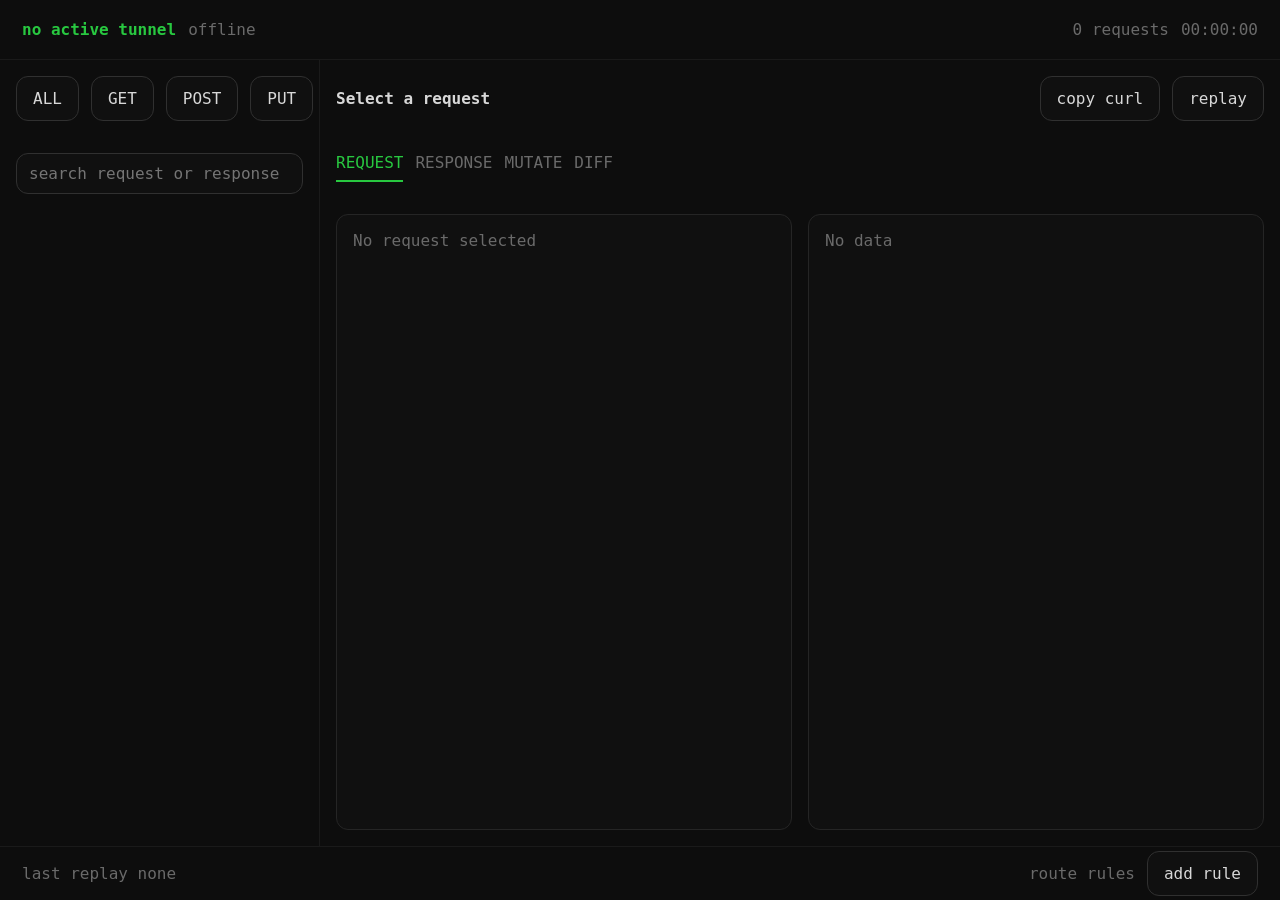
==== internal/dashboard/dashboard.html @ bc6e5ca0 "add dashboard.html for main application interface" ====
<!doctype html>
<html lang="en">
  <head>
    <meta charset="utf-8" />
    <meta name="viewport" content="width=device-width, initial-scale=1" />
    <title>Vexlo</title>
    <style>
      :root {
        color-scheme: dark;
        --bg: #0d0d0d;
        --panel: #111;
        --line: #1a1a1a;
        --text: #d8d8d8;
        --muted: #6a6a6a;
        --green: #28c840;
        --yellow: #febc2e;
        --blue: #0a84ff;
        --red: #ff5f57;
      }
      * {
        box-sizing: border-box;
      }
      body {
        margin: 0;
        background: var(--bg);
        color: var(--text);
        font-family: ui-monospace, SFMono-Regular, Menlo, Consolas, monospace;
      }
      .shell {
        min-height: 100vh;
        display: grid;
        grid-template-rows: 60px 1fr 54px;
      }
      .top,
      .bottom {
        display: flex;
        align-items: center;
        justify-content: space-between;
        border-bottom: 1px solid var(--line);
        padding: 0 22px;
      }
      .bottom {
        border-top: 1px solid var(--line);
        border-bottom: none;
        color: var(--muted);
      }
      .body {
        display: grid;
        grid-template-columns: 320px 1fr;
        min-height: 0;
      }
      .left {
        border-right: 1px solid var(--line);
        overflow: auto;
      }
      .right {
        display: grid;
        grid-template-rows: auto auto 1fr;
        min-height: 0;
      }
      .title {
        color: var(--green);
        font-weight: 700;
      }
      .muted {
        color: var(--muted);
      }
      .filters,
      .actions,
      .tabs,
      .detail-grid {
        display: flex;
        gap: 12px;
        padding: 16px;
      }
      .detail-grid {
        display: grid;
        grid-template-columns: 1fr 1fr;
        gap: 16px;
        min-height: 0;
      }
      button,
      input,
      textarea,
      select {
        background: #101010;
        color: var(--text);
        border: 1px solid #303030;
        border-radius: 12px;
        font: inherit;
      }
      button {
        padding: 12px 16px;
        cursor: pointer;
      }
      input,
      select {
        padding: 10px 12px;
      }
      textarea {
        width: 100%;
        min-height: 180px;
        padding: 12px;
        resize: vertical;
      }
      .request {
        padding: 14px 16px;
        border-top: 1px solid var(--line);
        cursor: pointer;
      }
      .request.active {
        background: #151515;
        border-left: 3px solid var(--green);
        padding-left: 13px;
      }
      .badge {
        display: inline-block;
        min-width: 56px;
        font-weight: 700;
      }
      .panel {
        border: 1px solid #252525;
        border-radius: 12px;
        background: #101010;
        padding: 16px;
        min-height: 280px;
        overflow: auto;
      }
      .tab {
        color: var(--muted);
        padding-bottom: 8px;
        border-bottom: 2px solid transparent;
        cursor: pointer;
      }
      .tab.active {
        color: var(--green);
        border-color: var(--green);
      }
      pre {
        white-space: pre-wrap;
        word-break: break-word;
        margin: 0;
      }
      .row {
        display: flex;
        gap: 12px;
        align-items: center;
      }
      .grow {
        flex: 1;
      }
      .status-ok {
        color: var(--green);
      }
      .status-warn {
        color: var(--yellow);
      }
      .status-bad {
        color: var(--red);
      }
      .method-GET {
        color: var(--green);
      }
      .method-POST {
        color: var(--yellow);
      }
      .method-PUT {
        color: var(--blue);
      }
      .method-DELETE,
      .method-DEL {
        color: var(--red);
      }
      .diff-added {
        color: var(--green);
      }
      .diff-removed {
        color: var(--red);
      }
      .diff-changed {
        color: var(--yellow);
      }
    </style>
  </head>
  <body>
    <div class="shell">
      <div class="top">
        <div class="row">
          <span class="title" id="tunnel-url">no active tunnel</span
          ><span class="muted" id="connection-status">offline</span>
        </div>
        <div class="row">
          <span class="muted" id="request-count">0 requests</span
          ><span class="muted" id="session-duration">00:00:00</span>
        </div>
      </div>
      <div class="body">
        <aside class="left">
          <div class="filters">
            <button data-method="ALL">ALL</button
            ><button data-method="GET">GET</button
            ><button data-method="POST">POST</button
            ><button data-method="PUT">PUT</button
            ><button data-method="DELETE">DEL</button>
          </div>
          <div class="filters">
            <input
              id="search"
              class="grow"
              placeholder="search request or response"
            />
          </div>
          <div id="request-list"></div>
        </aside>
        <section class="right">
          <div class="actions">
            <div class="grow row">
              <strong id="selected-title">Select a request</strong>
            </div>
            <button id="copy-curl">copy curl</button>
            <button id="replay">replay</button>
          </div>
          <div class="tabs">
            <div class="tab active" data-tab="request">REQUEST</div>
            <div class="tab" data-tab="response">RESPONSE</div>
            <div class="tab" data-tab="mutate">MUTATE</div>
            <div class="tab" data-tab="diff">DIFF</div>
          </div>
          <div class="detail-grid">
            <div class="panel" id="left-panel"></div>
            <div class="panel" id="right-panel"></div>
          </div>
        </section>
      </div>
      <div class="bottom">
        <div id="replay-status">last replay none</div>
        <div class="row">
          <span>route rules</span><button id="add-rule">add rule</button>
        </div>
      </div>
    </div>
    <script type="module">
      const params = new URLSearchParams(location.search);
      const state = {
        requests: [],
        selectedRequest: null,
        replayResponse: null,
        filterMethod: "ALL",
        searchQuery: "",
        tab: "request",
        rules: [],
        session: params.get("session"),
        token: params.get("token"),
        sessionInfo: null,
      };
      const apiBase = (path) =>
        `${path}?session=${encodeURIComponent(state.session || "")}&token=${encodeURIComponent(state.token || "")}`;
      function setState(next) {
        Object.assign(state, next);
        render();
      }
      function fmtJSON(raw) {
        try {
          return JSON.stringify(JSON.parse(raw || "{}"), null, 2);
        } catch {
          return raw || "";
        }
      }
      function statusClass(code) {
        if (code >= 500) return "status-bad";
        if (code >= 400) return "status-warn";
        return "status-ok";
      }
      function renderRequestList() {
        const el = document.getElementById("request-list");
        const list = state.requests.filter(
          (r) =>
            (state.filterMethod === "ALL" || r.method === state.filterMethod) &&
            (!state.searchQuery ||
              (r.body || "").includes(state.searchQuery) ||
              (r.response_body || "").includes(state.searchQuery) ||
              (r.path || "").includes(state.searchQuery)),
        );
        document.getElementById("request-count").textContent =
          `${list.length} requests`;
        el.innerHTML = list
          .map(
            (r) =>
              `<div class="request ${state.selectedRequest && state.selectedRequest.id === r.id ? "active" : ""}" data-id="${r.id}"><div class="row"><span class="badge method-${r.method}">${r.method}</span><span class="grow">${r.path}</span><span class="${statusClass(r.response_status)}">${r.response_status}</span><span class="muted">${r.duration_ms}ms</span></div></div>`,
          )
          .join("");
        el.querySelectorAll(".request").forEach(
          (node) => (node.onclick = () => openRequest(node.dataset.id)),
        );
      }
      async function openRequest(id) {
        const res = await fetch(apiBase(`/api/requests/${id}`));
        if (!res.ok) return;
        const req = await res.json();
        setState({ selectedRequest: req });
      }
      function renderRequestDetail() {
        const req = state.selectedRequest;
        const left = document.getElementById("left-panel");
        const right = document.getElementById("right-panel");
        if (!req) {
          left.innerHTML = '<span class="muted">No request selected</span>';
          right.innerHTML = '<span class="muted">No data</span>';
          return;
        }
        document.getElementById("selected-title").textContent =
          `${req.method} ${req.path}`;
        if (state.tab === "request") {
          left.innerHTML = `<pre>${fmtJSON(req.headers)}\n\n${fmtJSON(req.body)}</pre>`;
          right.innerHTML = `<pre>${fmtJSON(req.body)}</pre>`;
        } else if (state.tab === "response") {
          left.innerHTML = `<pre>Status ${req.response_status}\n\n${fmtJSON(req.response_headers)}\n\n${fmtJSON(req.response_body)}</pre>`;
          right.innerHTML = `<pre>${fmtJSON(req.response_body)}</pre>`;
        } else if (state.tab === "mutate") {
          left.innerHTML = `<div class="muted">Headers JSON</div><textarea id="mutate-headers">${fmtJSON(req.headers)}</textarea>`;
          right.innerHTML = `<div class="muted">Body</div><textarea id="mutate-body">${req.body || ""}</textarea>`;
        } else {
          const diff = req.replay
            ? JSON.parse(req.replay.diff_result || "{}")
            : null;
          left.innerHTML = `<pre>${fmtJSON(req.response_body)}</pre>`;
          right.innerHTML = diff
            ? renderDiff(diff)
            : '<span class="muted">No replay yet</span>';
        }
      }
      function renderDiff(diff) {
        if (diff.mode === "text") {
          const parts = (diff.text || []).map(
            (item) =>
              '<div class="diff-' +
              item.type +
              '">' +
              item.type +
              ": " +
              escapeHTML(item.value) +
              "</div>",
          );
          return "<pre>" + parts.join("") + "</pre>";
        }
        const lines = [];
        Object.entries(diff.removed || {}).forEach(([k, v]) =>
          lines.push(
            `<div class="diff-removed">- "${k}": ${escapeHTML(JSON.stringify(v))}</div>`,
          ),
        );
        Object.entries(diff.added || {}).forEach(([k, v]) =>
          lines.push(
            `<div class="diff-added">+ "${k}": ${escapeHTML(JSON.stringify(v))}</div>`,
          ),
        );
        Object.entries(diff.changed || {}).forEach(([k, v]) =>
          lines.push(
            `<div class="diff-changed">~ "${k}": ${escapeHTML(JSON.stringify(v.from))} -> ${escapeHTML(JSON.stringify(v.to))}</div>`,
          ),
        );
        return `<pre>${lines.join("") || "No differences"}</pre>`;
      }
      function escapeHTML(value) {
        return String(value)
          .replaceAll("&", "&amp;")
          .replaceAll("<", "&lt;")
          .replaceAll(">", "&gt;");
      }
      function render() {
        renderRequestList();
        renderRequestDetail();
      }
      async function loadInitial() {
        const sessions = await fetch("/api/sessions")
          .then((r) => r.json())
          .catch(() => []);
        let current = sessions.find((s) => s.id === state.session);
        if (!current && sessions.length) current = sessions[0];
        if (current) {
          state.session = current.id;
          state.sessionInfo = current;
          document.getElementById("tunnel-url").textContent =
            location.origin + "/t/" + current.subdomain;
        }
        const requests = await fetch(apiBase("/api/requests"))
          .then((r) => r.json())
          .catch(() => []);
        const rules = await fetch(apiBase("/api/rules"))
          .then((r) => r.json())
          .catch(() => []);
        setState({
          requests,
          rules,
          selectedRequest: requests[0] || null,
          sessionInfo: current,
        });
        connectWS();
        setInterval(updateTimer, 1000);
      }
      function connectWS() {
        if (!state.session) return;
        const protocol = location.protocol === "https:" ? "wss:" : "ws:";
        const ws = new WebSocket(
          `${protocol}//${location.host}/ws/events?session=${encodeURIComponent(state.session)}&token=${encodeURIComponent(state.token || "")}`,
        );
        ws.onopen = () =>
          (document.getElementById("connection-status").textContent =
            "connected");
        ws.onclose = () => {
          document.getElementById("connection-status").textContent = "offline";
          setTimeout(connectWS, 3000);
        };
        ws.onmessage = (event) => {
          const data = JSON.parse(event.data);
          if (data.type === "new_request")
            setState({ requests: [data.payload, ...state.requests] });
        };
      }
      function updateTimer() {
        const first = state.requests[state.requests.length - 1];
        if (!first) return;
        const started = new Date(first.created_at).getTime();
        const delta = Math.floor((Date.now() - started) / 1000);
        const h = String(Math.floor(delta / 3600)).padStart(2, "0");
        const m = String(Math.floor((delta % 3600) / 60)).padStart(2, "0");
        const s = String(delta % 60).padStart(2, "0");
        document.getElementById("session-duration").textContent =
          `${h}:${m}:${s}`;
      }
      document
        .querySelectorAll("[data-method]")
        .forEach(
          (btn) =>
            (btn.onclick = () =>
              setState({ filterMethod: btn.dataset.method })),
        );
      document.querySelectorAll("[data-tab]").forEach(
        (tab) =>
          (tab.onclick = () => {
            document
              .querySelectorAll(".tab")
              .forEach((t) => t.classList.remove("active"));
            tab.classList.add("active");
            setState({ tab: tab.dataset.tab });
          }),
      );
      document.getElementById("search").oninput = (e) =>
        setState({ searchQuery: e.target.value });
      document.getElementById("replay").onclick = async () => {
        if (!state.selectedRequest) return;
        let headers = {};
        let body = state.selectedRequest.body || "";
        if (state.tab === "mutate") {
          try {
            headers = JSON.parse(
              document.getElementById("mutate-headers").value || "{}",
            );
          } catch {}
          body = document.getElementById("mutate-body").value;
        }
        const res = await fetch(apiBase("/api/replay"), {
          method: "POST",
          headers: { "Content-Type": "application/json" },
          body: JSON.stringify({
            request_id: state.selectedRequest.id,
            headers,
            body,
          }),
        });
        const replay = await res.json();
        document.getElementById("replay-status").textContent =
          `last replay ${replay.response_status} in ${replay.duration_ms}ms`;
        await openRequest(state.selectedRequest.id);
      };
      document.getElementById("copy-curl").onclick = async () => {
        if (!state.selectedRequest) return;
        const req = state.selectedRequest;
        const path = `${location.origin}/t/${state.sessionInfo ? state.sessionInfo.subdomain : ""}${req.path}${req.query ? "?" + req.query : ""}`;
        const escapeForSingleQuotes = (s) =>
          (s || "").replaceAll("'", "'\"'\"'");
        const curl = [
          `curl -X ${req.method}`,
          `'${path}'`,
          `-d '${escapeForSingleQuotes(req.body)}'`,
        ].join(" ");
        await navigator.clipboard.writeText(curl);
      };
      document.getElementById("add-rule").onclick = async () => {
        const target_port = Number(prompt("target port", "4000"));
        if (!target_port) return;
        const match_path = prompt("match path contains", "/api");
        await fetch(apiBase("/api/rules"), {
          method: "POST",
          headers: { "Content-Type": "application/json" },
          body: JSON.stringify({
            match_path,
            target_port,
            priority: Date.now() % 100000,
          }),
        });
        const rules = await fetch(apiBase("/api/rules"))
          .then((r) => r.json())
          .catch(() => []);
        setState({ rules });
      };
      await loadInitial();
    </script>
  </body>
</html>
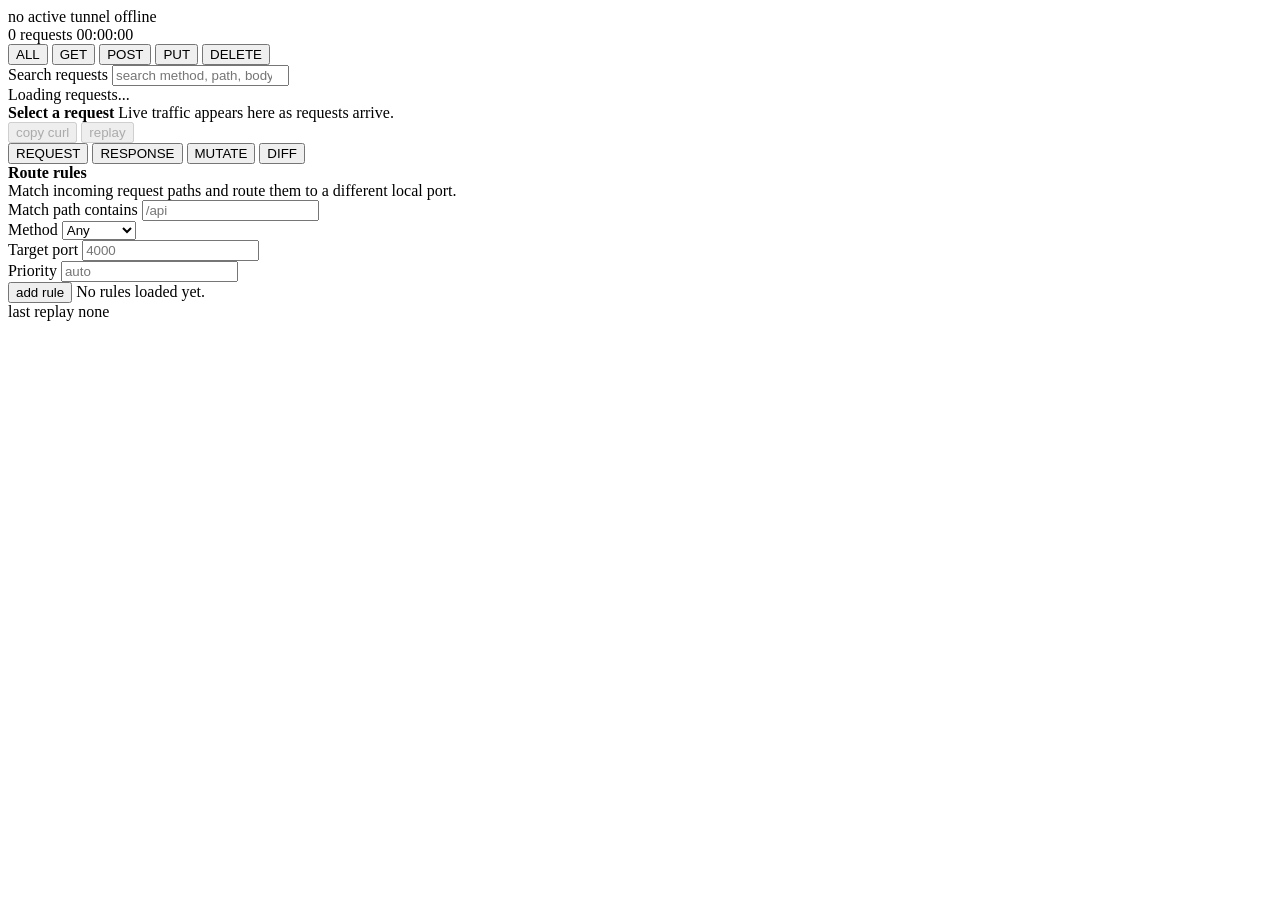
==== commit 99a2dc2d: "refactor dashboard.html to streamline structure and improve readability" ====
--- a/internal/dashboard/dashboard.html
+++ b/internal/dashboard/dashboard.html
@@ -1,510 +1,153 @@
 <!doctype html>
 <html lang="en">
-  <head>
-    <meta charset="utf-8" />
-    <meta name="viewport" content="width=device-width, initial-scale=1" />
-    <title>Vexlo</title>
-    <style>
-      :root {
-        color-scheme: dark;
-        --bg: #0d0d0d;
-        --panel: #111;
-        --line: #1a1a1a;
-        --text: #d8d8d8;
-        --muted: #6a6a6a;
-        --green: #28c840;
-        --yellow: #febc2e;
-        --blue: #0a84ff;
-        --red: #ff5f57;
-      }
-      * {
-        box-sizing: border-box;
-      }
-      body {
-        margin: 0;
-        background: var(--bg);
-        color: var(--text);
-        font-family: ui-monospace, SFMono-Regular, Menlo, Consolas, monospace;
-      }
-      .shell {
-        min-height: 100vh;
-        display: grid;
-        grid-template-rows: 60px 1fr 54px;
-      }
-      .top,
-      .bottom {
-        display: flex;
-        align-items: center;
-        justify-content: space-between;
-        border-bottom: 1px solid var(--line);
-        padding: 0 22px;
-      }
-      .bottom {
-        border-top: 1px solid var(--line);
-        border-bottom: none;
-        color: var(--muted);
-      }
-      .body {
-        display: grid;
-        grid-template-columns: 320px 1fr;
-        min-height: 0;
-      }
-      .left {
-        border-right: 1px solid var(--line);
-        overflow: auto;
-      }
-      .right {
-        display: grid;
-        grid-template-rows: auto auto 1fr;
-        min-height: 0;
-      }
-      .title {
-        color: var(--green);
-        font-weight: 700;
-      }
-      .muted {
-        color: var(--muted);
-      }
-      .filters,
-      .actions,
-      .tabs,
-      .detail-grid {
-        display: flex;
-        gap: 12px;
-        padding: 16px;
-      }
-      .detail-grid {
-        display: grid;
-        grid-template-columns: 1fr 1fr;
-        gap: 16px;
-        min-height: 0;
-      }
-      button,
-      input,
-      textarea,
-      select {
-        background: #101010;
-        color: var(--text);
-        border: 1px solid #303030;
-        border-radius: 12px;
-        font: inherit;
-      }
-      button {
-        padding: 12px 16px;
-        cursor: pointer;
-      }
-      input,
-      select {
-        padding: 10px 12px;
-      }
-      textarea {
-        width: 100%;
-        min-height: 180px;
-        padding: 12px;
-        resize: vertical;
-      }
-      .request {
-        padding: 14px 16px;
-        border-top: 1px solid var(--line);
-        cursor: pointer;
-      }
-      .request.active {
-        background: #151515;
-        border-left: 3px solid var(--green);
-        padding-left: 13px;
-      }
-      .badge {
-        display: inline-block;
-        min-width: 56px;
-        font-weight: 700;
-      }
-      .panel {
-        border: 1px solid #252525;
-        border-radius: 12px;
-        background: #101010;
-        padding: 16px;
-        min-height: 280px;
-        overflow: auto;
-      }
-      .tab {
-        color: var(--muted);
-        padding-bottom: 8px;
-        border-bottom: 2px solid transparent;
-        cursor: pointer;
-      }
-      .tab.active {
-        color: var(--green);
-        border-color: var(--green);
-      }
-      pre {
-        white-space: pre-wrap;
-        word-break: break-word;
-        margin: 0;
-      }
-      .row {
-        display: flex;
-        gap: 12px;
-        align-items: center;
-      }
-      .grow {
-        flex: 1;
-      }
-      .status-ok {
-        color: var(--green);
-      }
-      .status-warn {
-        color: var(--yellow);
-      }
-      .status-bad {
-        color: var(--red);
-      }
-      .method-GET {
-        color: var(--green);
-      }
-      .method-POST {
-        color: var(--yellow);
-      }
-      .method-PUT {
-        color: var(--blue);
-      }
-      .method-DELETE,
-      .method-DEL {
-        color: var(--red);
-      }
-      .diff-added {
-        color: var(--green);
-      }
-      .diff-removed {
-        color: var(--red);
-      }
-      .diff-changed {
-        color: var(--yellow);
-      }
-    </style>
-  </head>
-  <body>
-    <div class="shell">
-      <div class="top">
-        <div class="row">
-          <span class="title" id="tunnel-url">no active tunnel</span
-          ><span class="muted" id="connection-status">offline</span>
+
+<head>
+  <meta charset="utf-8" />
+  <meta name="viewport" content="width=device-width, initial-scale=1" />
+  <meta http-equiv="Cache-Control" content="no-store, no-cache, must-revalidate, max-age=0" />
+  <meta http-equiv="Pragma" content="no-cache" />
+  <meta http-equiv="Expires" content="0" />
+  <title>Vexlo</title>
+  <link rel="stylesheet" href="/assets/dashboard.css" />
+</head>
+
+<body>
+  <div class="shell">
+    <header class="topbar">
+      <div class="status-stack">
+        <span class="title" id="tunnel-url">no active tunnel</span>
+        <span class="chip">
+          <span class="connection-dot" id="connection-dot"></span>
+          <span id="connection-status">offline</span>
+        </span>
+      </div>
+      <div class="topbar-meta">
+        <span class="subtle" id="request-count">0 requests</span>
+        <span class="subtle" id="session-duration">00:00:00</span>
+      </div>
+    </header>
+
+    <div class="layout">
+      <aside class="sidebar">
+        <div class="filter-group" id="method-filters" aria-label="Method filters">
+          <button type="button" class="method-filter active" data-method="ALL">
+            ALL
+          </button>
+          <button type="button" class="method-filter" data-method="GET">
+            GET
+          </button>
+          <button type="button" class="method-filter" data-method="POST">
+            POST
+          </button>
+          <button type="button" class="method-filter" data-method="PUT">
+            PUT
+          </button>
+          <button type="button" class="method-filter" data-method="DELETE">
+            DELETE
+          </button>
         </div>
-        <div class="row">
-          <span class="muted" id="request-count">0 requests</span
-          ><span class="muted" id="session-duration">00:00:00</span>
+
+        <div class="search-wrap">
+          <label class="sr-only" for="search">Search requests</label>
+          <input id="search" type="search" placeholder="search method, path, body, or response" autocomplete="off" />
         </div>
-      </div>
-      <div class="body">
-        <aside class="left">
-          <div class="filters">
-            <button data-method="ALL">ALL</button
-            ><button data-method="GET">GET</button
-            ><button data-method="POST">POST</button
-            ><button data-method="PUT">PUT</button
-            ><button data-method="DELETE">DEL</button>
+
+        <div class="subtle" id="list-state">Loading requests...</div>
+
+        <div class="request-list" id="request-list" aria-label="Captured requests"></div>
+      </aside>
+
+      <main class="main">
+        <div class="banner" id="error-banner" role="alert"></div>
+
+        <div class="toolbar">
+          <div class="toolbar-title">
+            <strong id="selected-title">Select a request</strong>
+            <span class="detail-meta" id="selected-meta">Live traffic appears here as requests arrive.</span>
           </div>
-          <div class="filters">
-            <input
-              id="search"
-              class="grow"
-              placeholder="search request or response"
-            />
+          <div class="toolbar-actions">
+            <button type="button" id="copy-curl" disabled>copy curl</button>
+            <button type="button" id="replay" disabled>replay</button>
           </div>
-          <div id="request-list"></div>
-        </aside>
-        <section class="right">
-          <div class="actions">
-            <div class="grow row">
-              <strong id="selected-title">Select a request</strong>
+        </div>
+
+        <div class="tabs" role="tablist" aria-label="Request details tabs">
+          <button type="button" class="tab-button active" data-tab="request" role="tab" aria-selected="true">
+            REQUEST
+          </button>
+          <button type="button" class="tab-button" data-tab="response" role="tab" aria-selected="false">
+            RESPONSE
+          </button>
+          <button type="button" class="tab-button" data-tab="mutate" role="tab" aria-selected="false">
+            MUTATE
+          </button>
+          <button type="button" class="tab-button" data-tab="diff" role="tab" aria-selected="false">
+            DIFF
+          </button>
+        </div>
+
+        <div class="detail-grid">
+          <section class="panel" id="left-panel" aria-live="polite"></section>
+          <section class="panel" id="right-panel"></section>
+        </div>
+
+        <div class="rules-wrap">
+          <div class="rules-card">
+            <div class="rule-header">
+              <div>
+                <strong>Route rules</strong>
+                <div class="help">
+                  Match incoming request paths and route them to a different
+                  local port.
+                </div>
+              </div>
             </div>
-            <button id="copy-curl">copy curl</button>
-            <button id="replay">replay</button>
+
+            <form id="rule-form" class="split">
+              <div class="rules-grid">
+                <div class="field">
+                  <label for="rule-path">Match path contains</label>
+                  <input id="rule-path" name="match_path" placeholder="/api" />
+                </div>
+                <div class="field">
+                  <label for="rule-method">Method</label>
+                  <select id="rule-method" name="match_method">
+                    <option value="">Any</option>
+                    <option value="GET">GET</option>
+                    <option value="POST">POST</option>
+                    <option value="PUT">PUT</option>
+                    <option value="DELETE">DELETE</option>
+                  </select>
+                </div>
+                <div class="field">
+                  <label for="rule-target-port">Target port</label>
+                  <input id="rule-target-port" name="target_port" type="number" min="1" step="1" placeholder="4000"
+                    required />
+                </div>
+                <div class="field">
+                  <label for="rule-priority">Priority</label>
+                  <input id="rule-priority" name="priority" type="number" min="1" step="1" placeholder="auto" />
+                </div>
+              </div>
+              <div class="rule-inline">
+                <button type="submit" id="add-rule">add rule</button>
+                <span class="help" id="rules-status">No rules loaded yet.</span>
+              </div>
+            </form>
+
+            <div class="rule-list" id="rule-list"></div>
           </div>
-          <div class="tabs">
-            <div class="tab active" data-tab="request">REQUEST</div>
-            <div class="tab" data-tab="response">RESPONSE</div>
-            <div class="tab" data-tab="mutate">MUTATE</div>
-            <div class="tab" data-tab="diff">DIFF</div>
-          </div>
-          <div class="detail-grid">
-            <div class="panel" id="left-panel"></div>
-            <div class="panel" id="right-panel"></div>
-          </div>
-        </section>
-      </div>
-      <div class="bottom">
-        <div id="replay-status">last replay none</div>
-        <div class="row">
-          <span>route rules</span><button id="add-rule">add rule</button>
         </div>
-      </div>
+
+        <footer class="footer">
+          <div class="footer-row" id="replay-status">last replay none</div>
+          <div class="footer-row subtle" id="footer-status"></div>
+        </footer>
+      </main>
     </div>
-    <script type="module">
-      const params = new URLSearchParams(location.search);
-      const state = {
-        requests: [],
-        selectedRequest: null,
-        replayResponse: null,
-        filterMethod: "ALL",
-        searchQuery: "",
-        tab: "request",
-        rules: [],
-        session: params.get("session"),
-        token: params.get("token"),
-        sessionInfo: null,
-      };
-      const apiBase = (path) =>
-        `${path}?session=${encodeURIComponent(state.session || "")}&token=${encodeURIComponent(state.token || "")}`;
-      function setState(next) {
-        Object.assign(state, next);
-        render();
-      }
-      function fmtJSON(raw) {
-        try {
-          return JSON.stringify(JSON.parse(raw || "{}"), null, 2);
-        } catch {
-          return raw || "";
-        }
-      }
-      function statusClass(code) {
-        if (code >= 500) return "status-bad";
-        if (code >= 400) return "status-warn";
-        return "status-ok";
-      }
-      function renderRequestList() {
-        const el = document.getElementById("request-list");
-        const list = state.requests.filter(
-          (r) =>
-            (state.filterMethod === "ALL" || r.method === state.filterMethod) &&
-            (!state.searchQuery ||
-              (r.body || "").includes(state.searchQuery) ||
-              (r.response_body || "").includes(state.searchQuery) ||
-              (r.path || "").includes(state.searchQuery)),
-        );
-        document.getElementById("request-count").textContent =
-          `${list.length} requests`;
-        el.innerHTML = list
-          .map(
-            (r) =>
-              `<div class="request ${state.selectedRequest && state.selectedRequest.id === r.id ? "active" : ""}" data-id="${r.id}"><div class="row"><span class="badge method-${r.method}">${r.method}</span><span class="grow">${r.path}</span><span class="${statusClass(r.response_status)}">${r.response_status}</span><span class="muted">${r.duration_ms}ms</span></div></div>`,
-          )
-          .join("");
-        el.querySelectorAll(".request").forEach(
-          (node) => (node.onclick = () => openRequest(node.dataset.id)),
-        );
-      }
-      async function openRequest(id) {
-        const res = await fetch(apiBase(`/api/requests/${id}`));
-        if (!res.ok) return;
-        const req = await res.json();
-        setState({ selectedRequest: req });
-      }
-      function renderRequestDetail() {
-        const req = state.selectedRequest;
-        const left = document.getElementById("left-panel");
-        const right = document.getElementById("right-panel");
-        if (!req) {
-          left.innerHTML = '<span class="muted">No request selected</span>';
-          right.innerHTML = '<span class="muted">No data</span>';
-          return;
-        }
-        document.getElementById("selected-title").textContent =
-          `${req.method} ${req.path}`;
-        if (state.tab === "request") {
-          left.innerHTML = `<pre>${fmtJSON(req.headers)}\n\n${fmtJSON(req.body)}</pre>`;
-          right.innerHTML = `<pre>${fmtJSON(req.body)}</pre>`;
-        } else if (state.tab === "response") {
-          left.innerHTML = `<pre>Status ${req.response_status}\n\n${fmtJSON(req.response_headers)}\n\n${fmtJSON(req.response_body)}</pre>`;
-          right.innerHTML = `<pre>${fmtJSON(req.response_body)}</pre>`;
-        } else if (state.tab === "mutate") {
-          left.innerHTML = `<div class="muted">Headers JSON</div><textarea id="mutate-headers">${fmtJSON(req.headers)}</textarea>`;
-          right.innerHTML = `<div class="muted">Body</div><textarea id="mutate-body">${req.body || ""}</textarea>`;
-        } else {
-          const diff = req.replay
-            ? JSON.parse(req.replay.diff_result || "{}")
-            : null;
-          left.innerHTML = `<pre>${fmtJSON(req.response_body)}</pre>`;
-          right.innerHTML = diff
-            ? renderDiff(diff)
-            : '<span class="muted">No replay yet</span>';
-        }
-      }
-      function renderDiff(diff) {
-        if (diff.mode === "text") {
-          const parts = (diff.text || []).map(
-            (item) =>
-              '<div class="diff-' +
-              item.type +
-              '">' +
-              item.type +
-              ": " +
-              escapeHTML(item.value) +
-              "</div>",
-          );
-          return "<pre>" + parts.join("") + "</pre>";
-        }
-        const lines = [];
-        Object.entries(diff.removed || {}).forEach(([k, v]) =>
-          lines.push(
-            `<div class="diff-removed">- "${k}": ${escapeHTML(JSON.stringify(v))}</div>`,
-          ),
-        );
-        Object.entries(diff.added || {}).forEach(([k, v]) =>
-          lines.push(
-            `<div class="diff-added">+ "${k}": ${escapeHTML(JSON.stringify(v))}</div>`,
-          ),
-        );
-        Object.entries(diff.changed || {}).forEach(([k, v]) =>
-          lines.push(
-            `<div class="diff-changed">~ "${k}": ${escapeHTML(JSON.stringify(v.from))} -> ${escapeHTML(JSON.stringify(v.to))}</div>`,
-          ),
-        );
-        return `<pre>${lines.join("") || "No differences"}</pre>`;
-      }
-      function escapeHTML(value) {
-        return String(value)
-          .replaceAll("&", "&amp;")
-          .replaceAll("<", "&lt;")
-          .replaceAll(">", "&gt;");
-      }
-      function render() {
-        renderRequestList();
-        renderRequestDetail();
-      }
-      async function loadInitial() {
-        const sessions = await fetch("/api/sessions")
-          .then((r) => r.json())
-          .catch(() => []);
-        let current = sessions.find((s) => s.id === state.session);
-        if (!current && sessions.length) current = sessions[0];
-        if (current) {
-          state.session = current.id;
-          state.sessionInfo = current;
-          document.getElementById("tunnel-url").textContent =
-            location.origin + "/t/" + current.subdomain;
-        }
-        const requests = await fetch(apiBase("/api/requests"))
-          .then((r) => r.json())
-          .catch(() => []);
-        const rules = await fetch(apiBase("/api/rules"))
-          .then((r) => r.json())
-          .catch(() => []);
-        setState({
-          requests,
-          rules,
-          selectedRequest: requests[0] || null,
-          sessionInfo: current,
-        });
-        connectWS();
-        setInterval(updateTimer, 1000);
-      }
-      function connectWS() {
-        if (!state.session) return;
-        const protocol = location.protocol === "https:" ? "wss:" : "ws:";
-        const ws = new WebSocket(
-          `${protocol}//${location.host}/ws/events?session=${encodeURIComponent(state.session)}&token=${encodeURIComponent(state.token || "")}`,
-        );
-        ws.onopen = () =>
-          (document.getElementById("connection-status").textContent =
-            "connected");
-        ws.onclose = () => {
-          document.getElementById("connection-status").textContent = "offline";
-          setTimeout(connectWS, 3000);
-        };
-        ws.onmessage = (event) => {
-          const data = JSON.parse(event.data);
-          if (data.type === "new_request")
-            setState({ requests: [data.payload, ...state.requests] });
-        };
-      }
-      function updateTimer() {
-        const first = state.requests[state.requests.length - 1];
-        if (!first) return;
-        const started = new Date(first.created_at).getTime();
-        const delta = Math.floor((Date.now() - started) / 1000);
-        const h = String(Math.floor(delta / 3600)).padStart(2, "0");
-        const m = String(Math.floor((delta % 3600) / 60)).padStart(2, "0");
-        const s = String(delta % 60).padStart(2, "0");
-        document.getElementById("session-duration").textContent =
-          `${h}:${m}:${s}`;
-      }
-      document
-        .querySelectorAll("[data-method]")
-        .forEach(
-          (btn) =>
-            (btn.onclick = () =>
-              setState({ filterMethod: btn.dataset.method })),
-        );
-      document.querySelectorAll("[data-tab]").forEach(
-        (tab) =>
-          (tab.onclick = () => {
-            document
-              .querySelectorAll(".tab")
-              .forEach((t) => t.classList.remove("active"));
-            tab.classList.add("active");
-            setState({ tab: tab.dataset.tab });
-          }),
-      );
-      document.getElementById("search").oninput = (e) =>
-        setState({ searchQuery: e.target.value });
-      document.getElementById("replay").onclick = async () => {
-        if (!state.selectedRequest) return;
-        let headers = {};
-        let body = state.selectedRequest.body || "";
-        if (state.tab === "mutate") {
-          try {
-            headers = JSON.parse(
-              document.getElementById("mutate-headers").value || "{}",
-            );
-          } catch {}
-          body = document.getElementById("mutate-body").value;
-        }
-        const res = await fetch(apiBase("/api/replay"), {
-          method: "POST",
-          headers: { "Content-Type": "application/json" },
-          body: JSON.stringify({
-            request_id: state.selectedRequest.id,
-            headers,
-            body,
-          }),
-        });
-        const replay = await res.json();
-        document.getElementById("replay-status").textContent =
-          `last replay ${replay.response_status} in ${replay.duration_ms}ms`;
-        await openRequest(state.selectedRequest.id);
-      };
-      document.getElementById("copy-curl").onclick = async () => {
-        if (!state.selectedRequest) return;
-        const req = state.selectedRequest;
-        const path = `${location.origin}/t/${state.sessionInfo ? state.sessionInfo.subdomain : ""}${req.path}${req.query ? "?" + req.query : ""}`;
-        const escapeForSingleQuotes = (s) =>
-          (s || "").replaceAll("'", "'\"'\"'");
-        const curl = [
-          `curl -X ${req.method}`,
-          `'${path}'`,
-          `-d '${escapeForSingleQuotes(req.body)}'`,
-        ].join(" ");
-        await navigator.clipboard.writeText(curl);
-      };
-      document.getElementById("add-rule").onclick = async () => {
-        const target_port = Number(prompt("target port", "4000"));
-        if (!target_port) return;
-        const match_path = prompt("match path contains", "/api");
-        await fetch(apiBase("/api/rules"), {
-          method: "POST",
-          headers: { "Content-Type": "application/json" },
-          body: JSON.stringify({
-            match_path,
-            target_port,
-            priority: Date.now() % 100000,
-          }),
-        });
-        const rules = await fetch(apiBase("/api/rules"))
-          .then((r) => r.json())
-          .catch(() => []);
-        setState({ rules });
-      };
-      await loadInitial();
-    </script>
-  </body>
-</html>
+  </div>
+
+  <script type="module" src="/assets/dashboard.js"></script>
+</body>
+
+</html>
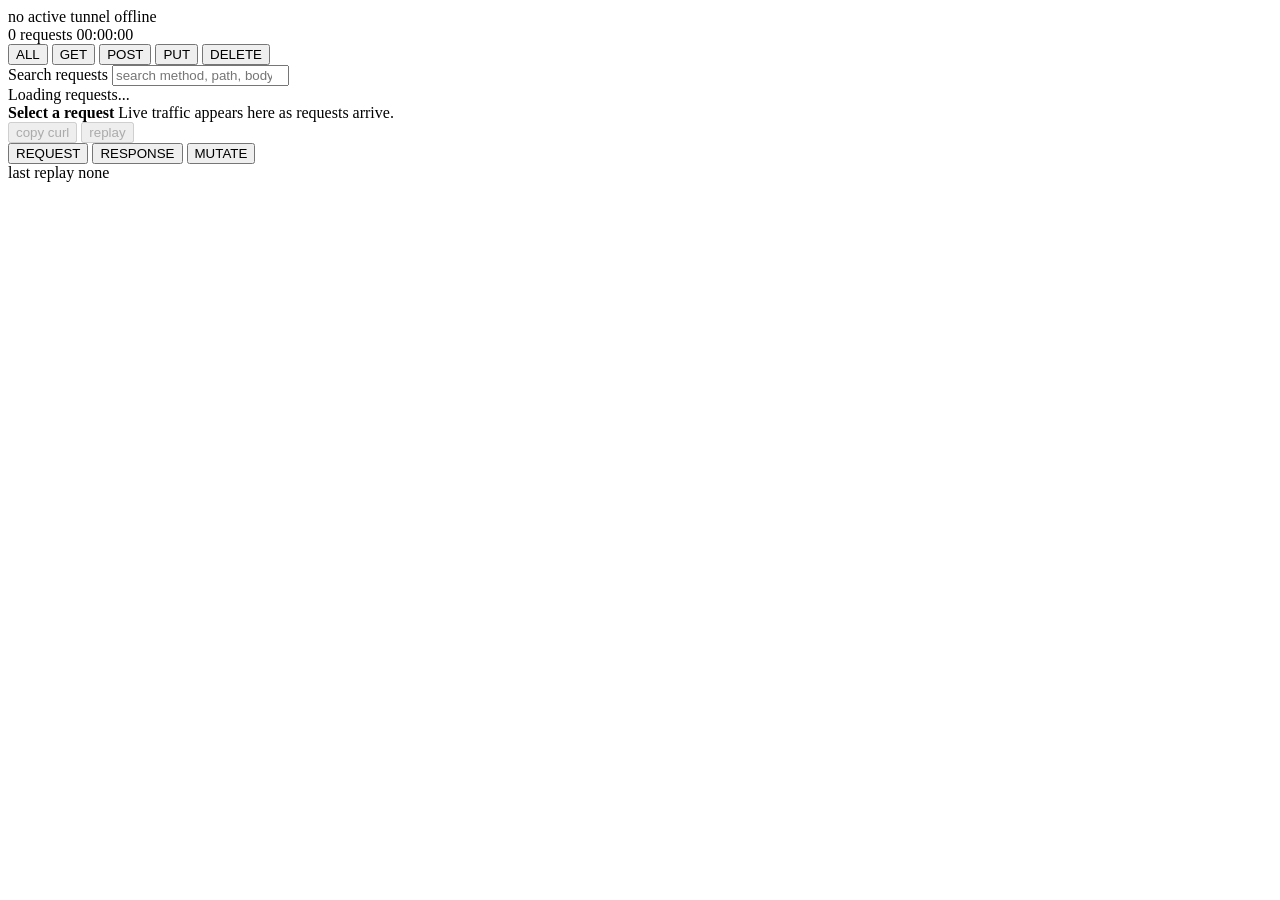
==== commit 1ca2ecd2: "refactor: remove unused diff tab and routing rules section from dashboard" ====
--- a/internal/dashboard/dashboard.html
+++ b/internal/dashboard/dashboard.html
@@ -4,9 +4,6 @@
 <head>
   <meta charset="utf-8" />
   <meta name="viewport" content="width=device-width, initial-scale=1" />
-  <meta http-equiv="Cache-Control" content="no-store, no-cache, must-revalidate, max-age=0" />
-  <meta http-equiv="Pragma" content="no-cache" />
-  <meta http-equiv="Expires" content="0" />
   <title>Vexlo</title>
   <link rel="stylesheet" href="/assets/dashboard.css" />
 </head>
@@ -81,62 +78,11 @@
           <button type="button" class="tab-button" data-tab="mutate" role="tab" aria-selected="false">
             MUTATE
           </button>
-          <button type="button" class="tab-button" data-tab="diff" role="tab" aria-selected="false">
-            DIFF
-          </button>
         </div>
 
         <div class="detail-grid">
           <section class="panel" id="left-panel" aria-live="polite"></section>
           <section class="panel" id="right-panel"></section>
-        </div>
-
-        <div class="rules-wrap">
-          <div class="rules-card">
-            <div class="rule-header">
-              <div>
-                <strong>Route rules</strong>
-                <div class="help">
-                  Match incoming request paths and route them to a different
-                  local port.
-                </div>
-              </div>
-            </div>
-
-            <form id="rule-form" class="split">
-              <div class="rules-grid">
-                <div class="field">
-                  <label for="rule-path">Match path contains</label>
-                  <input id="rule-path" name="match_path" placeholder="/api" />
-                </div>
-                <div class="field">
-                  <label for="rule-method">Method</label>
-                  <select id="rule-method" name="match_method">
-                    <option value="">Any</option>
-                    <option value="GET">GET</option>
-                    <option value="POST">POST</option>
-                    <option value="PUT">PUT</option>
-                    <option value="DELETE">DELETE</option>
-                  </select>
-                </div>
-                <div class="field">
-                  <label for="rule-target-port">Target port</label>
-                  <input id="rule-target-port" name="target_port" type="number" min="1" step="1" placeholder="4000"
-                    required />
-                </div>
-                <div class="field">
-                  <label for="rule-priority">Priority</label>
-                  <input id="rule-priority" name="priority" type="number" min="1" step="1" placeholder="auto" />
-                </div>
-              </div>
-              <div class="rule-inline">
-                <button type="submit" id="add-rule">add rule</button>
-                <span class="help" id="rules-status">No rules loaded yet.</span>
-              </div>
-            </form>
-
-            <div class="rule-list" id="rule-list"></div>
-          </div>
         </div>
 
         <footer class="footer">
@@ -150,4 +96,4 @@
   <script type="module" src="/assets/dashboard.js"></script>
 </body>
 
-</html>+</html>
